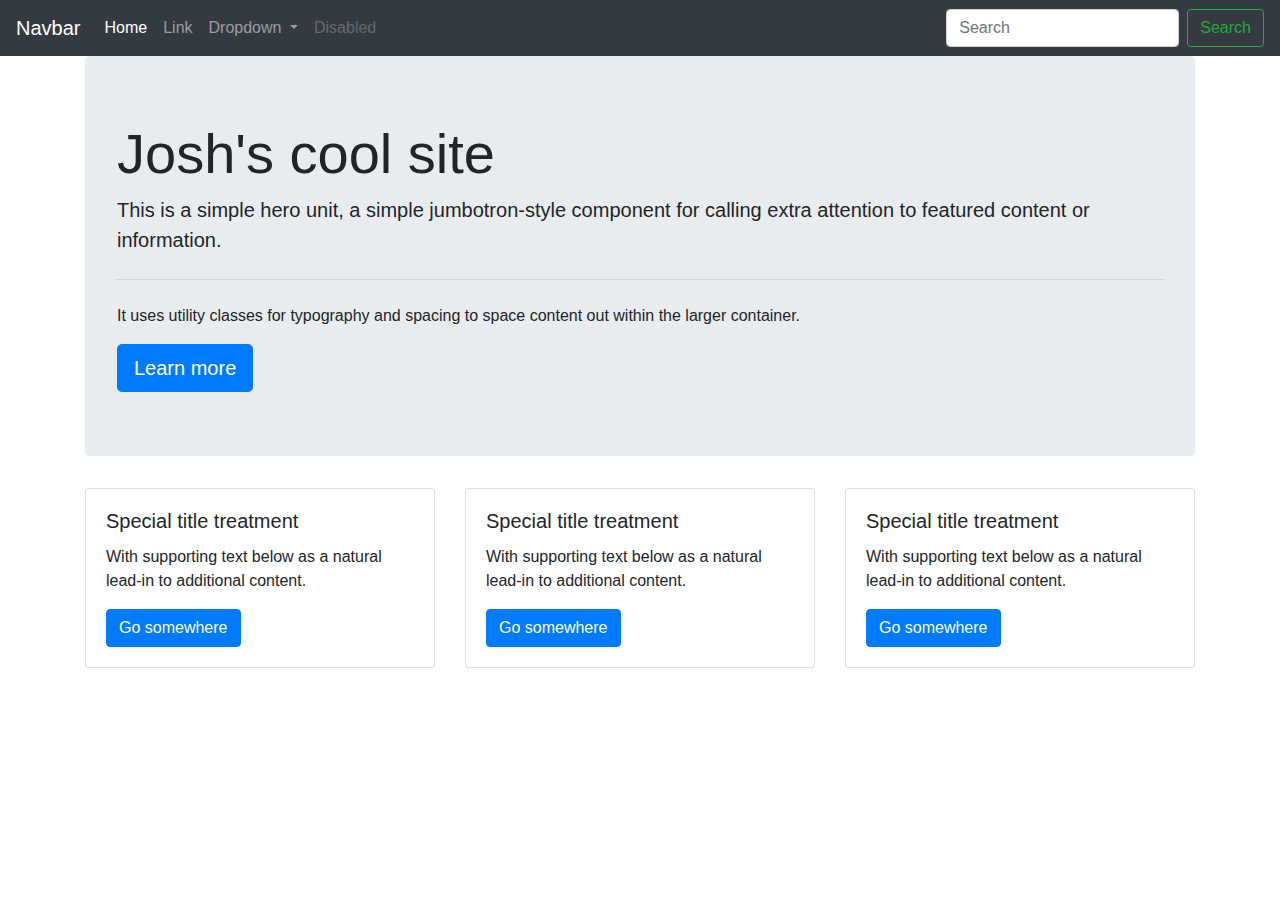
==== index.html @ 6474026c "initial commit" ====
<!DOCTYPE html>
<html lang="en">
<head>
  <meta charset="UTF-8">
  <title>Bootstrap Example</title>
  <link rel="stylesheet" href="https://stackpath.bootstrapcdn.com/bootstrap/4.3.1/css/bootstrap.min.css" integrity="sha384-ggOyR0iXCbMQv3Xipma34MD+dH/1fQ784/j6cY/iJTQUOhcWr7x9JvoRxT2MZw1T" crossorigin="anonymous">
</head>
<body>
  <nav class="navbar navbar-expand-lg navbar-dark bg-dark">
    <a class="navbar-brand" href="#">Navbar</a>
    <button class="navbar-toggler" type="button" data-toggle="collapse" data-target="#navbarSupportedContent" aria-controls="navbarSupportedContent" aria-expanded="false" aria-label="Toggle navigation">
      <span class="navbar-toggler-icon"></span>
    </button>

    <div class="collapse navbar-collapse" id="navbarSupportedContent">
      <ul class="navbar-nav mr-auto">
        <li class="nav-item active">
          <a class="nav-link" href="#">Home <span class="sr-only">(current)</span></a>
        </li>
        <li class="nav-item">
          <a class="nav-link" href="#">Link</a>
        </li>
        <li class="nav-item dropdown">
          <a class="nav-link dropdown-toggle" href="#" id="navbarDropdown" role="button" data-toggle="dropdown" aria-haspopup="true" aria-expanded="false">
            Dropdown
          </a>
          <div class="dropdown-menu" aria-labelledby="navbarDropdown">
            <a class="dropdown-item" href="#">Action</a>
            <a class="dropdown-item" href="#">Another action</a>
            <div class="dropdown-divider"></div>
            <a class="dropdown-item" href="#">Something else here</a>
          </div>
        </li>
        <li class="nav-item">
          <a class="nav-link disabled" href="#" tabindex="-1" aria-disabled="true">Disabled</a>
        </li>
      </ul>
      <form class="form-inline my-2 my-lg-0">
        <input class="form-control mr-sm-2" type="search" placeholder="Search" aria-label="Search">
        <button class="btn btn-outline-success my-2 my-sm-0" type="submit">Search</button>
      </form>
    </div>
  </nav>

  <div class="container">
    <div class="jumbotron">
      <h1 class="display-4">Josh's cool site</h1>
      <p class="lead">This is a simple hero unit, a simple jumbotron-style component for calling extra attention to featured content or information.</p>
      <hr class="my-4">
      <p>It uses utility classes for typography and spacing to space content out within the larger container.</p>
      <a class="btn btn-primary btn-lg" href="#" role="button">Learn more</a>
    </div>

    <div class="row">
      <div class="col-sm-4">
        <div class="card">
          <div class="card-body">
            <h5 class="card-title">Special title treatment</h5>
            <p class="card-text">With supporting text below as a natural lead-in to additional content.</p>
            <a href="#" class="btn btn-primary">Go somewhere</a>
          </div>
        </div>
      </div>
      <div class="col-sm-4">
        <div class="card">
          <div class="card-body">
            <h5 class="card-title">Special title treatment</h5>
            <p class="card-text">With supporting text below as a natural lead-in to additional content.</p>
            <a href="#" class="btn btn-primary">Go somewhere</a>
          </div>
        </div>
      </div>
      <div class="col-sm-4">
        <div class="card">
          <div class="card-body">
            <h5 class="card-title">Special title treatment</h5>
            <p class="card-text">With supporting text below as a natural lead-in to additional content.</p>
            <a href="#" class="btn btn-primary">Go somewhere</a>
          </div>
        </div>
      </div>
    </div>
  </div>
  
  <script src="https://code.jquery.com/jquery-3.3.1.slim.min.js" integrity="sha384-q8i/X+965DzO0rT7abK41JStQIAqVgRVzpbzo5smXKp4YfRvH+8abtTE1Pi6jizo" crossorigin="anonymous"></script>
  <script src="https://cdnjs.cloudflare.com/ajax/libs/popper.js/1.14.7/umd/popper.min.js" integrity="sha384-UO2eT0CpHqdSJQ6hJty5KVphtPhzWj9WO1clHTMGa3JDZwrnQq4sF86dIHNDz0W1" crossorigin="anonymous"></script>
  <script src="https://stackpath.bootstrapcdn.com/bootstrap/4.3.1/js/bootstrap.min.js" integrity="sha384-JjSmVgyd0p3pXB1rRibZUAYoIIy6OrQ6VrjIEaFf/nJGzIxFDsf4x0xIM+B07jRM" crossorigin="anonymous"></script>
</body>
</html>
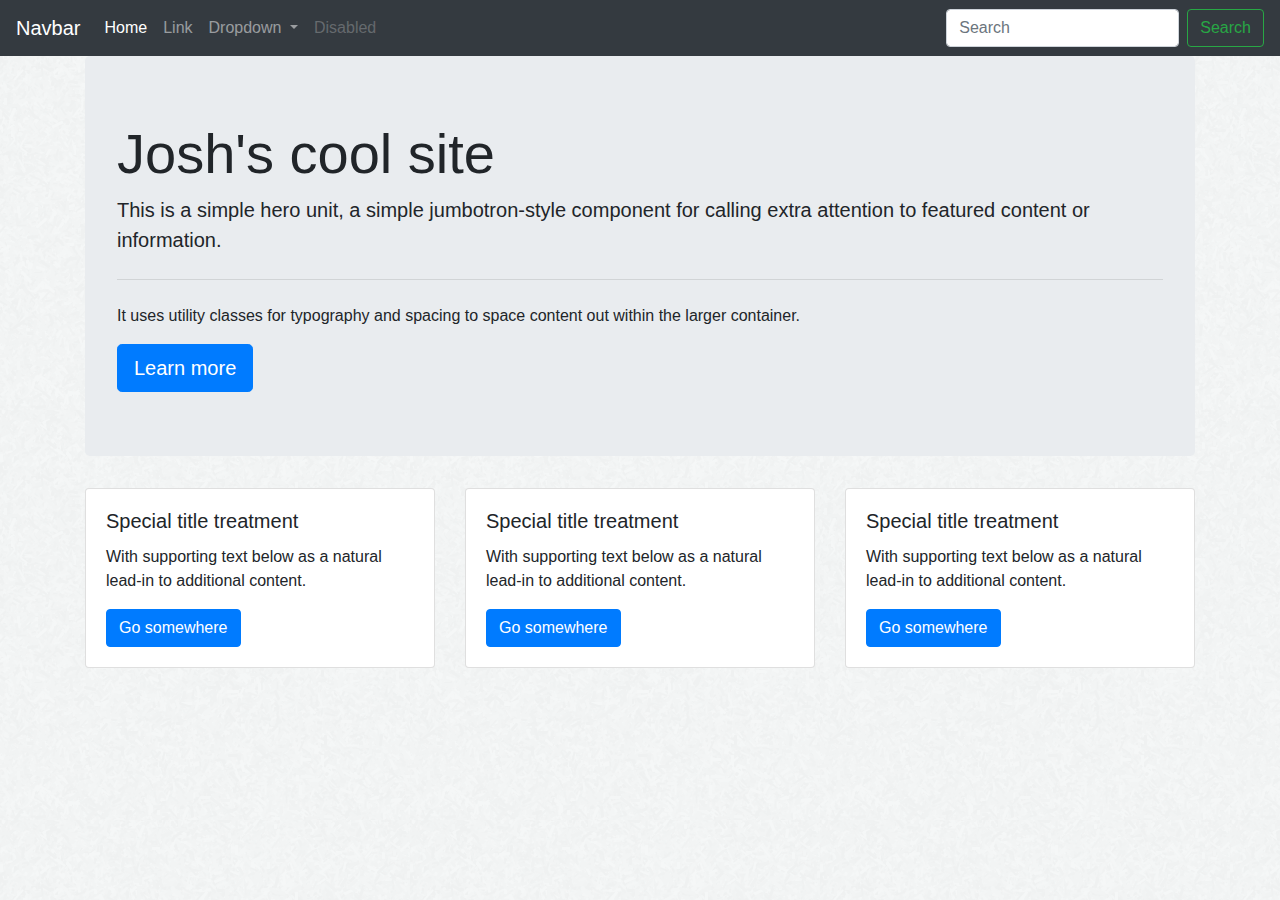
==== commit 704cf654: "background" ====
--- a/index.html
+++ b/index.html
@@ -4,6 +4,8 @@
   <meta charset="UTF-8">
   <title>Bootstrap Example</title>
   <link rel="stylesheet" href="https://stackpath.bootstrapcdn.com/bootstrap/4.3.1/css/bootstrap.min.css" integrity="sha384-ggOyR0iXCbMQv3Xipma34MD+dH/1fQ784/j6cY/iJTQUOhcWr7x9JvoRxT2MZw1T" crossorigin="anonymous">
+
+  <link rel="stylesheet" href="main.css">
 </head>
 <body>
   <nav class="navbar navbar-expand-lg navbar-dark bg-dark">
--- a/main.css
+++ b/main.css
@@ -0,0 +1,9 @@
+.highlight {
+  height: 50px;
+  background-color: lightblue;
+  border: 2px solid black;
+}
+
+body {
+  background-image: url('paper_fibers.png');
+}